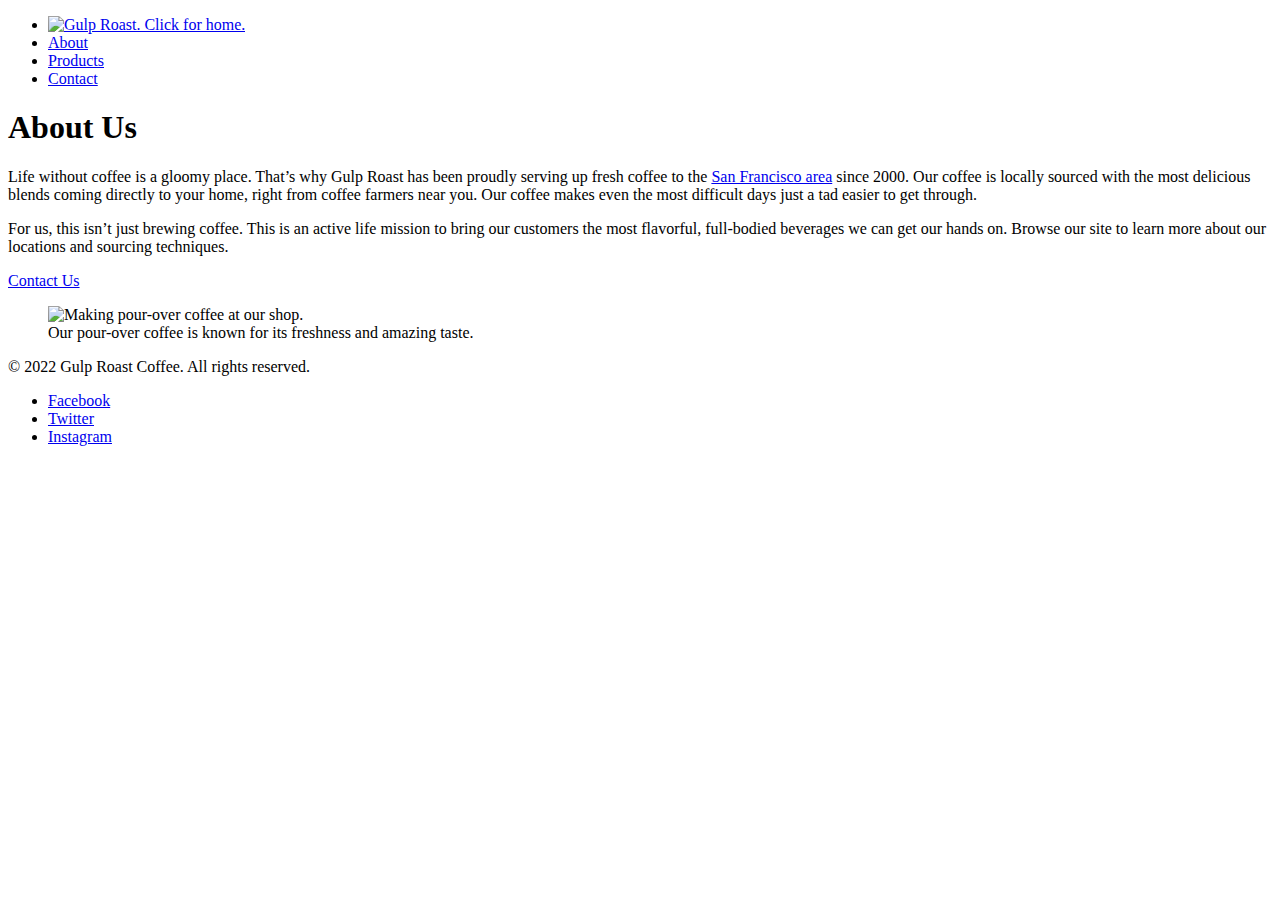
==== gulp roast/index.html @ 35571042 "Initial Commit" ====
<!DOCTYPE html>
<html lang="en">
<head>
    <meta charset="UTF-8">
    <meta http-equiv="X-UA-Compatible" content="IE=edge">
    <meta name="viewport" content="width=device-width, initial-scale=1.0">
    <title>Document</title>
    <link rel="preconnect" href="https://fonts.googleapis.com">
    <link rel="preconnect" href="https://fonts.gstatic.com" crossorigin>
    <link href="https://fonts.googleapis.com/css2?family=Lato&family=Poppins:wght@700&display=swap" rel="stylesheet">
</head>
<body>
    <header>
        <nav>
          <ul>
            <li class="logo"><a href="https://uxuicurriculum.wixsite.com/gulproast"><img src="https://assets.codepen.io/6306176/gulp-logo-light.png" alt="Gulp Roast. Click for home." /></a></li>
            <li><a href="https://uxuicurriculum.wixsite.com/gulproast"><span aria-hidden="true" class="fa-solid fa-mug-saucer"></span> About</a></li>
            <li><a href="https://uxuicurriculum.wixsite.com/gulproast"><span aria-hidden="true" class="fa-solid fa-fire-flame-curved"></span> Products</a></li>
            <li><a href="https://uxuicurriculum.wixsite.com/gulproast"><span aria-hidden="true" class="fa-solid fa-phone"></span> Contact</a></li>
          </ul>
        </nav>
      </header>
      <div class="main-bkgd">
        <section class="main">
          <article>
            <h1>About Us</h1>
            <p>Life without coffee is a gloomy place. That’s why Gulp Roast has been proudly serving up fresh coffee to the <a href="https://goo.gl/maps/3rAyszfwSDx8Si2Y9" target="_blank">San Francisco area</a> since 2000. Our coffee is locally sourced with the most delicious blends coming directly to your home, right from coffee farmers near you. Our coffee makes even the most difficult days just a tad easier to get through.</p>
      
            <p>For us, this isn’t just brewing coffee. This is an active life mission to bring our customers the most flavorful, full-bodied beverages we can get our hands on. Browse our site to learn more about our locations and sourcing techniques.</p>
      
            <a class="button" href="https://uxuicurriculum.wixsite.com/gulproast">Contact Us</a>
          </article>
          <figure>
            <img src="https://assets.codepen.io/6306176/gulp-pouring-coffee-vertical.jpg" alt="Making pour-over coffee at our shop." />
            <figcaption>Our pour-over coffee is known for its freshness and amazing taste.</figcaption>
          </figure>
        </section>
      </div>
      <footer>
        <p>&copy; 2022 Gulp Roast Coffee. All rights reserved.</p>
        <ul>
          <li>
            <a href="https://facebook.com" target="_blank">
              <span aria-hidden="true" class="fa-brands fa-facebook-square"></span>
              <span class="sr-only">Facebook</span>
            </a>
          </li>
          <li>
            <a href="https://twitter.com" target="_blank">
              <span aria-hidden="true" class="fa-brands fa-twitter-square"></span>
              <span class="sr-only">Twitter</span>
            </a>
          </li>
          <li>
            <a href="https://instagram.com" target="_blank">
              <span aria-hidden="true" class="fa-brands fa-instagram-square"></span>
              <span class="sr-only">Instagram</span>
            </a>
          </li>
        </ul>
      </footer>
</body>
</html>
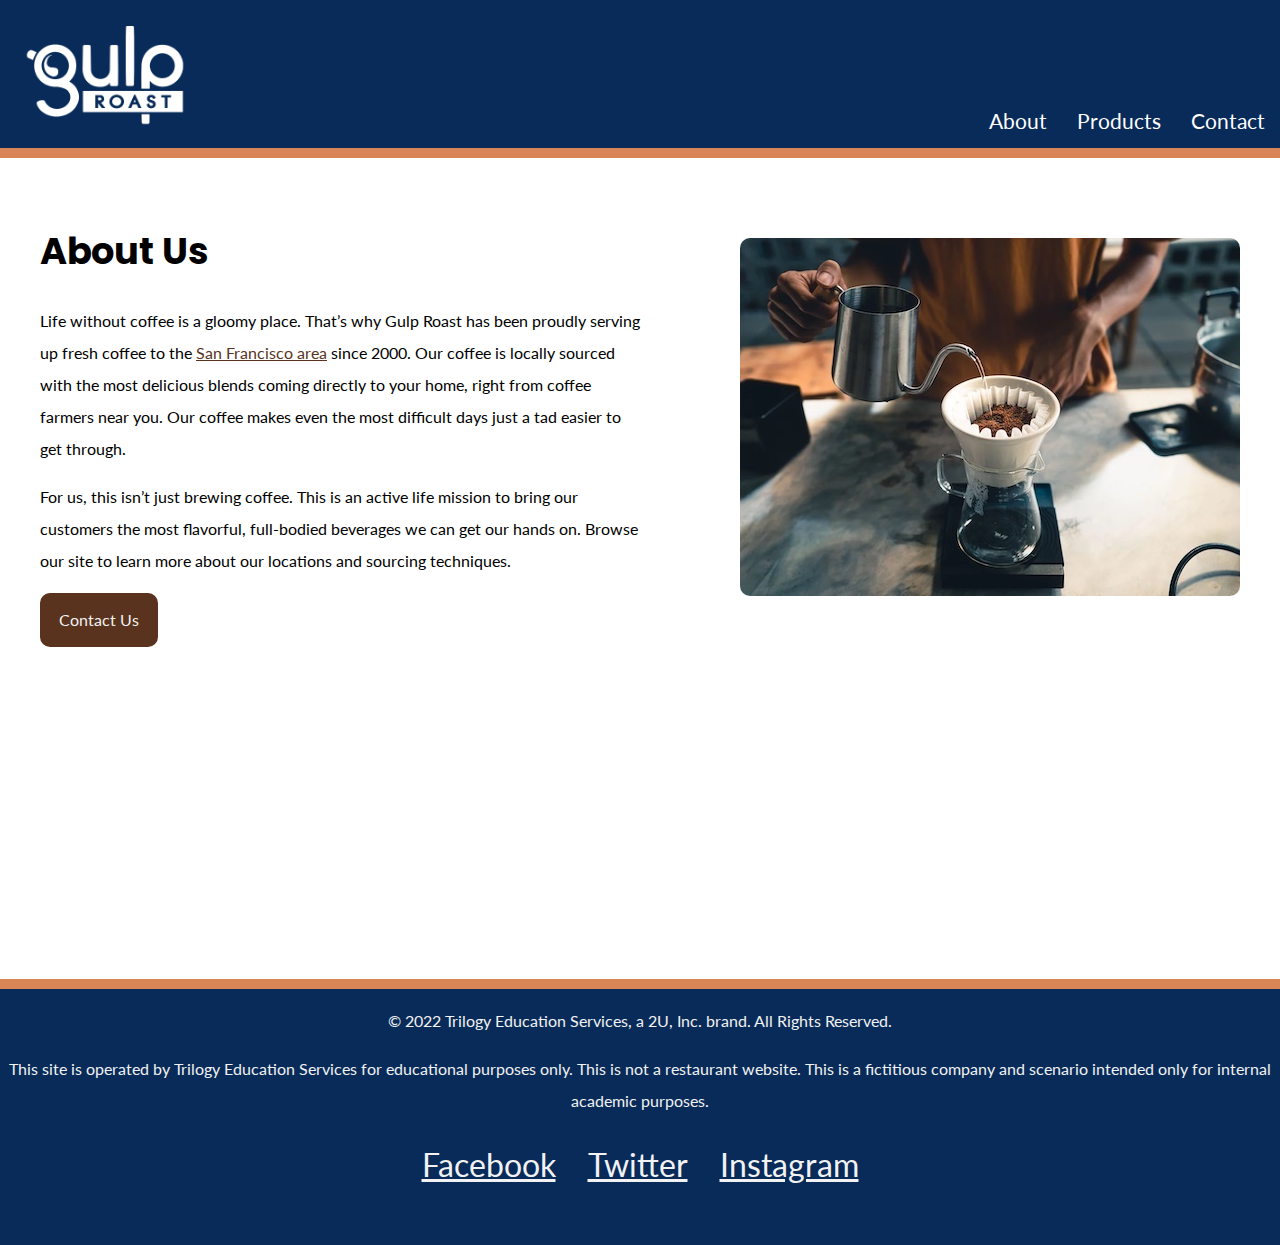
==== commit b95992bc: "Rename about.html to index.html" ====
--- a/gulp roast/index.html
+++ b/gulp roast/index.html
@@ -4,60 +4,64 @@
     <meta charset="UTF-8">
     <meta http-equiv="X-UA-Compatible" content="IE=edge">
     <meta name="viewport" content="width=device-width, initial-scale=1.0">
-    <title>Document</title>
+    <title>About Us</title>
     <link rel="preconnect" href="https://fonts.googleapis.com">
     <link rel="preconnect" href="https://fonts.gstatic.com" crossorigin>
     <link href="https://fonts.googleapis.com/css2?family=Lato&family=Poppins:wght@700&display=swap" rel="stylesheet">
+    <link href="css/styles.css" rel="stylesheet">
+    <link rel="stylesheet" href="https://cdnjs.cloudflare.com/ajax/libs/font-awesome/6.4.0/css/all.min.css" integrity="sha512-iecdLmaskl7CVkqkXNQ/ZH/XLlvWZOJyj7Yy7tcenmpD1ypASozpmT/E0iPtmFIB46ZmdtAc9eNBvH0H/ZpiBw==" crossorigin="anonymous" referrerpolicy="no-referrer" />
 </head>
 <body>
-    <header>
-        <nav>
-          <ul>
-            <li class="logo"><a href="https://uxuicurriculum.wixsite.com/gulproast"><img src="https://assets.codepen.io/6306176/gulp-logo-light.png" alt="Gulp Roast. Click for home." /></a></li>
-            <li><a href="https://uxuicurriculum.wixsite.com/gulproast"><span aria-hidden="true" class="fa-solid fa-mug-saucer"></span> About</a></li>
-            <li><a href="https://uxuicurriculum.wixsite.com/gulproast"><span aria-hidden="true" class="fa-solid fa-fire-flame-curved"></span> Products</a></li>
-            <li><a href="https://uxuicurriculum.wixsite.com/gulproast"><span aria-hidden="true" class="fa-solid fa-phone"></span> Contact</a></li>
-          </ul>
-        </nav>
-      </header>
-      <div class="main-bkgd">
-        <section class="main">
-          <article>
-            <h1>About Us</h1>
-            <p>Life without coffee is a gloomy place. That’s why Gulp Roast has been proudly serving up fresh coffee to the <a href="https://goo.gl/maps/3rAyszfwSDx8Si2Y9" target="_blank">San Francisco area</a> since 2000. Our coffee is locally sourced with the most delicious blends coming directly to your home, right from coffee farmers near you. Our coffee makes even the most difficult days just a tad easier to get through.</p>
-      
-            <p>For us, this isn’t just brewing coffee. This is an active life mission to bring our customers the most flavorful, full-bodied beverages we can get our hands on. Browse our site to learn more about our locations and sourcing techniques.</p>
-      
-            <a class="button" href="https://uxuicurriculum.wixsite.com/gulproast">Contact Us</a>
-          </article>
-          <figure>
-            <img src="https://assets.codepen.io/6306176/gulp-pouring-coffee-vertical.jpg" alt="Making pour-over coffee at our shop." />
-            <figcaption>Our pour-over coffee is known for its freshness and amazing taste.</figcaption>
-          </figure>
-        </section>
-      </div>
-      <footer>
-        <p>&copy; 2022 Gulp Roast Coffee. All rights reserved.</p>
-        <ul>
-          <li>
-            <a href="https://facebook.com" target="_blank">
-              <span aria-hidden="true" class="fa-brands fa-facebook-square"></span>
-              <span class="sr-only">Facebook</span>
-            </a>
-          </li>
-          <li>
-            <a href="https://twitter.com" target="_blank">
-              <span aria-hidden="true" class="fa-brands fa-twitter-square"></span>
-              <span class="sr-only">Twitter</span>
-            </a>
-          </li>
-          <li>
-            <a href="https://instagram.com" target="_blank">
-              <span aria-hidden="true" class="fa-brands fa-instagram-square"></span>
-              <span class="sr-only">Instagram</span>
-            </a>
-          </li>
-        </ul>
-      </footer>
+  <header>
+    <nav>
+      <ul>
+        <li class="logo"><a href="about.html"><img src="media/images/gulp-logo-light.png" alt="Gulp Roast. Click for home." /></a></li>
+        <li><a href="about.html"><span aria-hidden="true" class="fa-solid fa-mug-saucer"></span> About</a></li>
+        <li><a href="products.html"><span aria-hidden="true" class="fa-solid fa-fire-flame-curved"></span> Products</a></li>
+        <li><a href="contact.html"><span aria-hidden="true" class="fa-solid fa-phone"></span> Contact</a></li>
+      </ul>
+    </nav>
+  </header>
+  <div class="main-bkgd">
+    <section class="main">
+      <article>
+        <h1>About Us</h1>
+        <p>Life without coffee is a gloomy place. That’s why Gulp Roast has been proudly serving up fresh coffee to the <a href="https://goo.gl/maps/3rAyszfwSDx8Si2Y9" target="_blank">San Francisco area</a> since 2000. Our coffee is locally sourced with the most delicious blends coming directly to your home, right from coffee farmers near you. Our coffee makes even the most difficult days just a tad easier to get through.</p>
+  
+        <p>For us, this isn’t just brewing coffee. This is an active life mission to bring our customers the most flavorful, full-bodied beverages we can get our hands on. Browse our site to learn more about our locations and sourcing techniques.</p>
+  
+        <a class="button" href="https://uxuicurriculum.wixsite.com/gulproast">Contact Us</a>
+      </article>
+      <figure>
+        <img src="media/images/gulp-pouring-coffee-horizontal.jpg" alt="Making pour-over coffee at our shop." />
+        
+      </figure>
+    </section>
+  </div>
+  <footer>
+    <p>&copy; 2022 Trilogy Education Services, a 2U, Inc. brand. All Rights Reserved.
+  </p>
+    <p>This site is operated by Trilogy Education Services for educational  purposes only. This is not a restaurant website. This is a fictitious company and scenario intended only for internal academic purposes.</p>
+    <ul>
+      <li>
+        <a href="https://facebook.com" target="_blank">
+          <span aria-hidden="true" class="fa-brands fa-facebook-square"></span>
+          <span class="sr-only">Facebook</span>
+        </a>
+      </li>
+      <li>
+        <a href="https://twitter.com" target="_blank">
+          <span aria-hidden="true" class="fa-brands fa-twitter-square"></span>
+          <span class="sr-only">Twitter</span>
+        </a>
+      </li>
+      <li>
+        <a href="https://instagram.com" target="_blank">
+          <span aria-hidden="true" class="fa-brands fa-instagram-square"></span>
+          <span class="sr-only">Instagram</span>
+        </a>
+      </li>
+    </ul>
+  </footer>
 </body>
-</html>+</html>
--- a/gulp roast/css/styles.css
+++ b/gulp roast/css/styles.css
@@ -0,0 +1,162 @@
+body {
+  background-color: #082B59;
+  margin: 0;
+  padding: 0;
+  font-family: 'Lato', sans-serif;
+  line-height: 2;
+}
+h1, h2, h3 {
+  font-family: 'Poppins', sans-serif;
+}
+h1 {
+  font-size: 2.3rem;
+  margin-bottom: 0;
+}
+/* make images flexible */
+img {
+  max-width: 100%;
+}
+a {
+  color: #59331d;
+}
+a:hover {
+  text-decoration: none;
+}
+header {
+  border-bottom: 10px solid #d98555;
+}
+/* navbar styling */
+nav ul {
+  padding: 0;
+  margin: 0;
+  list-style-type: none;
+  display: flex;
+  flex-flow: row wrap;
+  justify-content: right;
+}
+nav li {
+  margin: 0 1rem 1rem 1rem;
+  font-size: 1.3rem;
+}
+nav ul li{ 
+  margin: 0 15px;
+}
+/* max width on the image in pixels */
+nav .logo img {
+  max-width: 180px;
+}
+/* flex basis on the image container, li */
+nav .logo {
+  flex-basis: 100%;
+  text-align: left;
+  margin-top: 4rem;
+}
+nav a {
+  color: white;
+  text-decoration: none;
+  display: block;
+  margin-top:-3rem;
+}
+nav a:hover {
+  color: #d98555;
+}
+/* establishes a white background */
+.main-bkgd {
+  background: #ffffff url(https://assets.codepen.io/6306176/gulp-bean-bkgd.jpg) repeat-x bottom;
+  padding-bottom: 300px;
+}
+/* sits inside of the white background, centered */
+.main {
+  max-width: 1200px;
+  margin: 0 auto;
+  padding: 2rem;
+  display: flex;
+  flex-flow: row wrap;
+  justify-content: space-between;
+}
+article {
+  flex-basis: 50%;
+}
+figure {
+  margin: 3rem 0 0 0;
+  flex-basis: 50%;
+  width: 100%;
+  max-width: 500px;
+}
+figure img {
+  border-top-left-radius: 10px;
+  border-top-right-radius: 10px;
+   border-radius: 10px;
+}
+.button {
+  display: inline-block;
+  background-color: #59331D;
+  border-radius: 10px;
+  padding: 0.5rem 1rem;
+  margin: 0;
+  color: #f2f2f2;
+  text-decoration: none;
+  border: 3px solid #59331d;
+}
+.button:hover {
+  background-color: #f2f2f2;
+  color: #59331d;
+}
+footer {
+  color: #f2f2f2;
+  text-align: center;
+  border-top: 10px solid #d98555;
+}
+footer ul {
+  list-style-type: none;
+  padding: 0;
+  margin: 0;
+  display: flex;
+  flex-flow: row wrap;
+  justify-content: center;
+}
+footer a {
+  color: #f2f2f2;
+  font-size: 2rem;
+  display: block;
+  margin: 0 1rem 3rem 1rem;
+}
+
+/* Media Queries for Tablet */
+@media screen and (max-width: 800px) {
+  .main-bkgd {
+    width: 100%;
+  }
+   nav .logo {
+  flex-basis: 100%;
+  text-align: center;
+  margin-top: 2rem;
+}
+  nav ul {
+  padding: 0;
+  margin: 0;
+  list-style-type: none;
+  display: flex;
+  flex-flow: row wrap;
+  justify-content: center;
+}
+  nav a {
+  color: white;
+  text-decoration: none;
+  display: block;
+  margin-top:0;
+}
+}
+
+/* Media Queries for Mobile */
+@media screen and (max-width: 480px) {
+  .main-bkgd {
+    flex-direction: column;
+  }
+  .main {
+    flex-wrap: wrap;
+    width: 100%;
+    height: 30px;
+    margin-bottom: 8rem;
+  }
+}